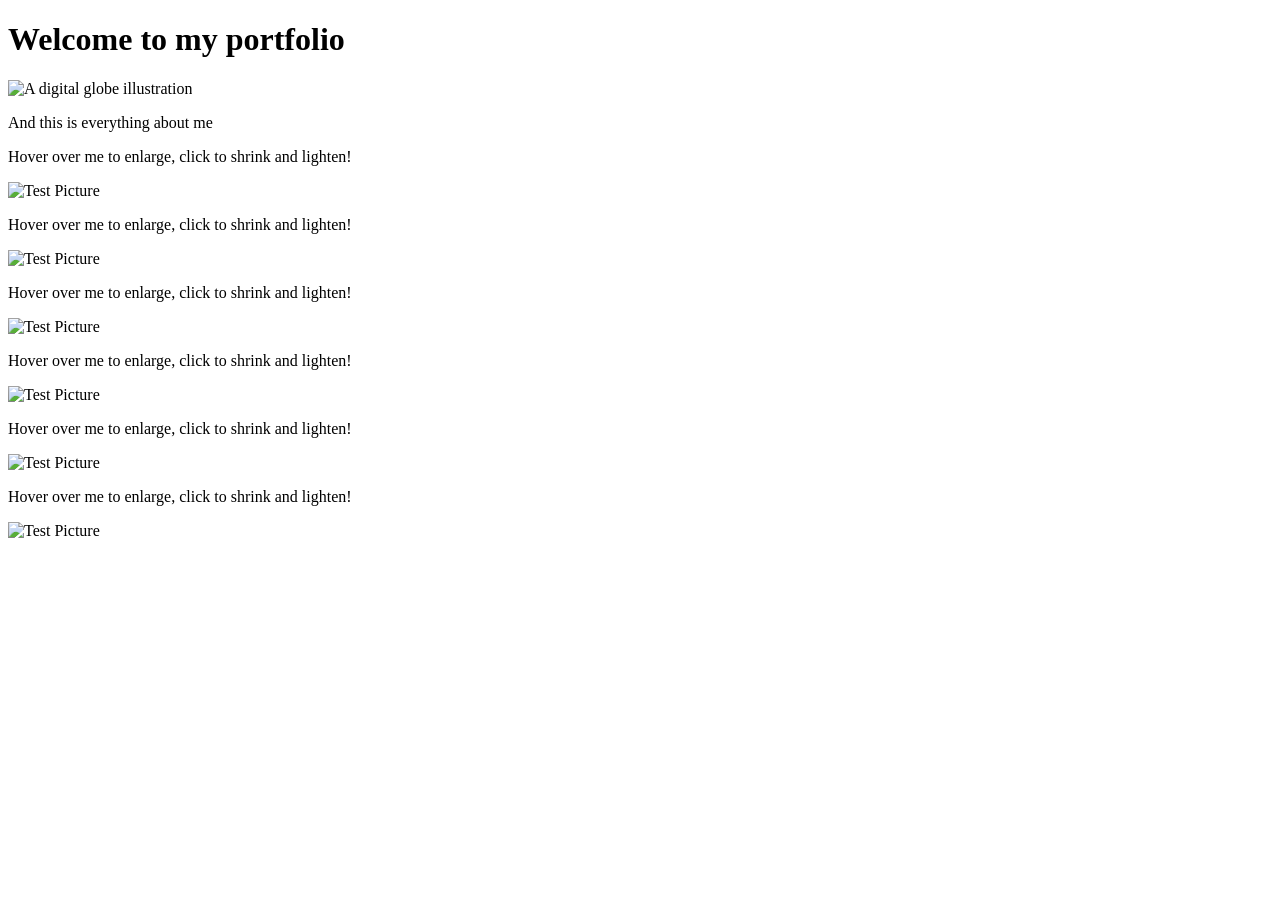
==== Port.html @ 611ca127 "Create Port.html" ====
<!DOCTYPE html>
<html lang="en">
<head>
  <meta charset="UTF-8" />
  <meta name="viewport" content="width=device-width, initial-scale=1.0" />
  <title>My Portfolio</title>
  <link rel="stylesheet" href="style.css" />
  <script src="script.js" defer></script>
</head>
<body>
  <div class="center">
    <h1 class="titleH">Welcome to my portfolio</h1>
    <img src="/Portfolio/globe-png.png" alt="A digital globe illustration" class="globe-img">
    <p class="p1">And this is everything about me</p>

    <div class="container">
      <div class="box" data-link="https://github.com/KamilBCodes/playlist-app">
        <p>Hover over me to enlarge, click to shrink and lighten!</p>
        <img src="testpic.png" alt="Test Picture" class="testpic">
      </div>
      <div class="box" data-link="https://github.com/KamilBCodes/Python-quiz-app">
        <p>Hover over me to enlarge, click to shrink and lighten!</p>
        <img src="testpic.png" alt="Test Picture" class="testpic">
      </div>
      <div class="box" data-link="https://github.com/KamilBCodes/expense-tracker">
        <p>Hover over me to enlarge, click to shrink and lighten!</p>
        <img src="testpic.png" alt="Test Picture" class="testpic">
      </div>
      <div class="box" data-link="https://github.com/KamilBCodes/Weather-app">
        <p>Hover over me to enlarge, click to shrink and lighten!</p>
        <img src="testpic.png" alt="Test Picture" class="testpic">
      </div>
      <div class="box" data-link="https://github.com/KamilBCodes/guessing-game">
        <p>Hover over me to enlarge, click to shrink and lighten!</p>
        <img src="testpic.png" alt="Test Picture" class="testpic">
      </div>
      <div class="box" data-link="https://github.com/KamilBCodes/ATM-machine">
        <p>Hover over me to enlarge, click to shrink and lighten!</p>
        <img src="testpic.png" alt="Test Picture" class="testpic">
      </div>
    </div>
  </div>
</body>
</html>
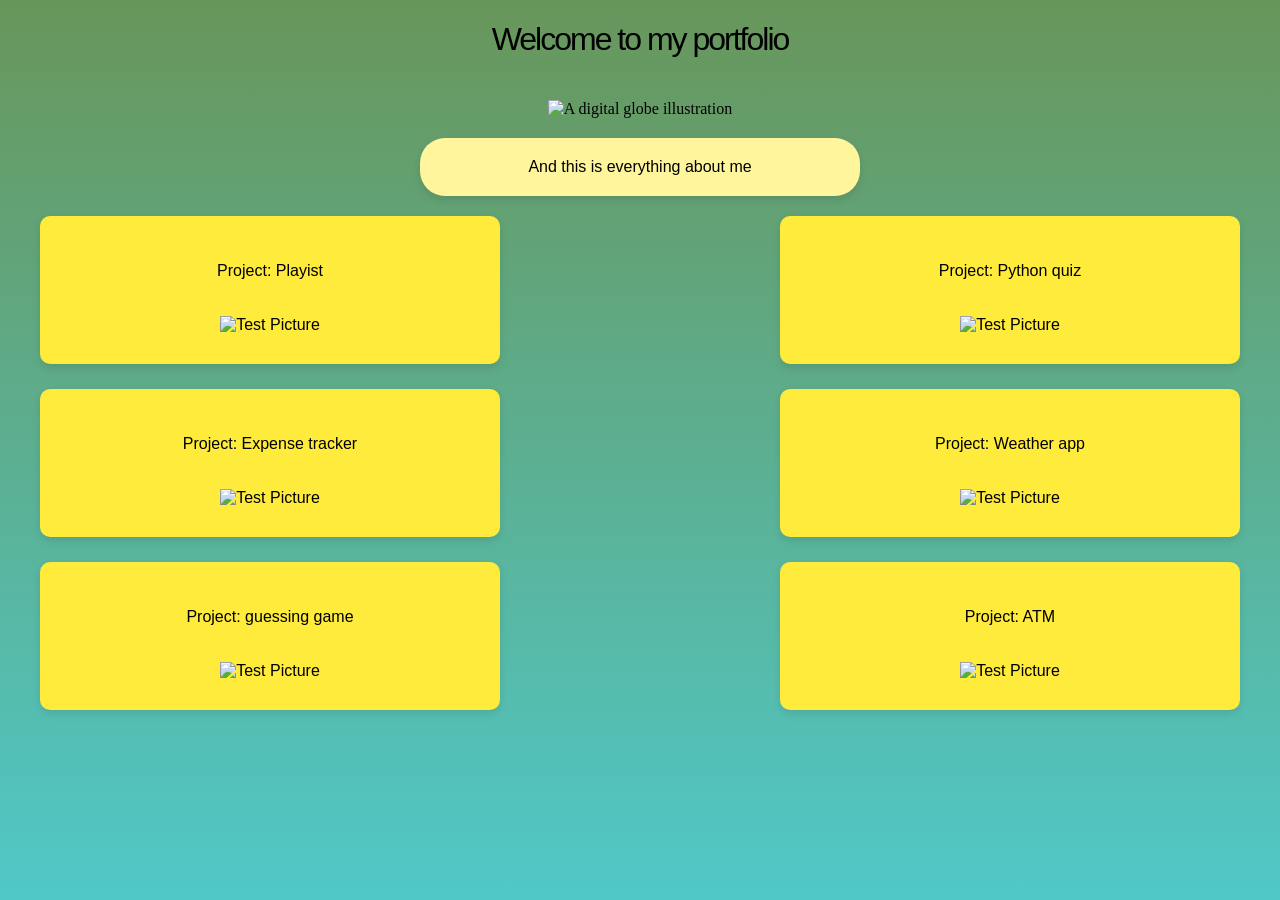
==== commit f58f9479: "Update Port.html" ====
--- a/Port.html
+++ b/Port.html
@@ -15,28 +15,28 @@
 
     <div class="container">
       <div class="box" data-link="https://github.com/KamilBCodes/playlist-app">
-        <p>Hover over me to enlarge, click to shrink and lighten!</p>
-        <img src="testpic.png" alt="Test Picture" class="testpic">
+        <p>Project: Playist</p>
+        <img src="Playlist.png" alt="Test Picture" class="testpic">
       </div>
       <div class="box" data-link="https://github.com/KamilBCodes/Python-quiz-app">
-        <p>Hover over me to enlarge, click to shrink and lighten!</p>
-        <img src="testpic.png" alt="Test Picture" class="testpic">
+        <p>Project: Python quiz</p>
+        <img src="PyQuiz.png" alt="Test Picture" class="testpic">
       </div>
       <div class="box" data-link="https://github.com/KamilBCodes/expense-tracker">
-        <p>Hover over me to enlarge, click to shrink and lighten!</p>
-        <img src="testpic.png" alt="Test Picture" class="testpic">
+        <p>Project: Expense tracker</p>
+        <img src="ExpTacker.png" alt="Test Picture" class="testpic">
       </div>
       <div class="box" data-link="https://github.com/KamilBCodes/Weather-app">
-        <p>Hover over me to enlarge, click to shrink and lighten!</p>
-        <img src="testpic.png" alt="Test Picture" class="testpic">
+        <p>Project: Weather app</p>
+        <img src="WeatherApp.png" alt="Test Picture" class="testpic">
       </div>
       <div class="box" data-link="https://github.com/KamilBCodes/guessing-game">
-        <p>Hover over me to enlarge, click to shrink and lighten!</p>
-        <img src="testpic.png" alt="Test Picture" class="testpic">
+        <p>Project: guessing game</p>
+        <img src="GuessingGame.png" alt="Test Picture" class="testpic">
       </div>
       <div class="box" data-link="https://github.com/KamilBCodes/ATM-machine">
-        <p>Hover over me to enlarge, click to shrink and lighten!</p>
-        <img src="testpic.png" alt="Test Picture" class="testpic">
+        <p>Project: ATM</p>
+        <img src="ATM.png" alt="Test Picture" class="testpic">
       </div>
     </div>
   </div>
--- a/style.css
+++ b/style.css
@@ -0,0 +1,77 @@
+body {
+  display: flex;
+  justify-content: center;
+  align-items: center;
+  background-image: linear-gradient(#68965a, rgb(80, 200, 200));
+  background-repeat: no-repeat;
+  background-attachment: fixed;
+  background-size: cover;
+  height: 100%;
+  margin: 0;
+  flex-direction: column;
+}
+
+.center {
+  text-align: center;
+  max-width: 1200px;
+}
+
+.p1 {
+  background-color: #FFF59D;
+  border-radius: 25px;
+  padding: 20px;
+  box-shadow: 0 4px 8px rgba(0, 0, 0, 0.1);
+  max-width: 400px;
+  margin: 20px auto;
+  font-family: Arial, sans-serif;
+  text-align: center;
+}
+
+.titleH {
+  font-family: 'Gill Sans', 'Gill Sans MT', Calibri, 'Trebuchet MS', sans-serif;
+  font-weight: 300;
+  letter-spacing: -2px;
+}
+
+.globe-img {
+  width: 250px;
+  height: 250px;
+  object-fit: contain;
+  margin-top: 20px;
+}
+
+.container {
+  display: flex;
+  justify-content: space-between;
+  flex-wrap: wrap;
+  gap: 25px;
+  margin-top: 20px;
+}
+
+.box {
+  background-color: #FFEB3B;
+  border-radius: 10px;
+  padding: 30px;
+  box-shadow: 0 4px 8px rgba(0, 0, 0, 0.1);
+  max-width: 400px;
+  width: 100%;
+  transition: transform 0.3s ease, background-color 0.3s ease;
+  font-family: Arial, sans-serif;
+  text-align: center;
+  cursor: pointer;
+}
+
+.box:hover {
+  transform: scale(1.1);
+}
+
+.box:active {
+  transform: scale(0.85);
+  background-color: #FFF59D;
+}
+
+.testpic {
+  margin-top: 20px;
+  max-width: 100%;
+  height: auto;
+}
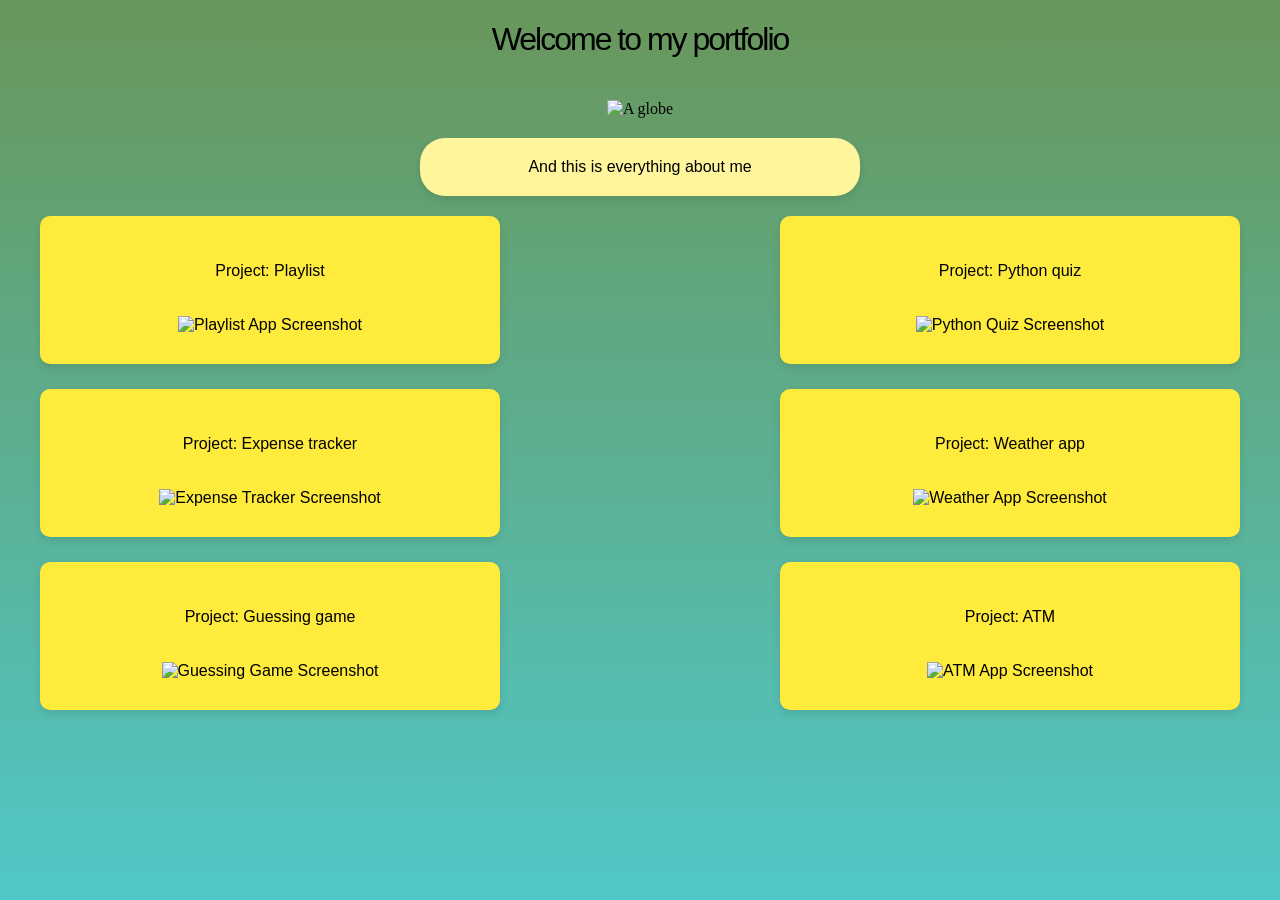
==== commit 123168ca: "Update Port.html" ====
--- a/Port.html
+++ b/Port.html
@@ -10,33 +10,33 @@
 <body>
   <div class="center">
     <h1 class="titleH">Welcome to my portfolio</h1>
-    <img src="/Portfolio/globe-png.png" alt="A digital globe illustration" class="globe-img">
+    <img src="globe-png.png" alt="A globe" class="globe-img">
     <p class="p1">And this is everything about me</p>
 
     <div class="container">
       <div class="box" data-link="https://github.com/KamilBCodes/playlist-app">
-        <p>Project: Playist</p>
-        <img src="Playlist.png" alt="Test Picture" class="testpic">
+        <p>Project: Playlist</p>
+        <img src="Playlist.png" alt="Playlist App Screenshot" class="testpic">
       </div>
       <div class="box" data-link="https://github.com/KamilBCodes/Python-quiz-app">
         <p>Project: Python quiz</p>
-        <img src="PyQuiz.png" alt="Test Picture" class="testpic">
+        <img src="PyQuiz.png" alt="Python Quiz Screenshot" class="testpic">
       </div>
       <div class="box" data-link="https://github.com/KamilBCodes/expense-tracker">
         <p>Project: Expense tracker</p>
-        <img src="ExpTacker.png" alt="Test Picture" class="testpic">
+        <img src="ExpTacker.png" alt="Expense Tracker Screenshot" class="testpic">
       </div>
       <div class="box" data-link="https://github.com/KamilBCodes/Weather-app">
         <p>Project: Weather app</p>
-        <img src="WeatherApp.png" alt="Test Picture" class="testpic">
+        <img src="WeatherApp.png" alt="Weather App Screenshot" class="testpic">
       </div>
       <div class="box" data-link="https://github.com/KamilBCodes/guessing-game">
-        <p>Project: guessing game</p>
-        <img src="GuessingGame.png" alt="Test Picture" class="testpic">
+        <p>Project: Guessing game</p>
+        <img src="GuessingGame.png" alt="Guessing Game Screenshot" class="testpic">
       </div>
       <div class="box" data-link="https://github.com/KamilBCodes/ATM-machine">
         <p>Project: ATM</p>
-        <img src="ATM.png" alt="Test Picture" class="testpic">
+        <img src="ATM.png" alt="ATM App Screenshot" class="testpic">
       </div>
     </div>
   </div>
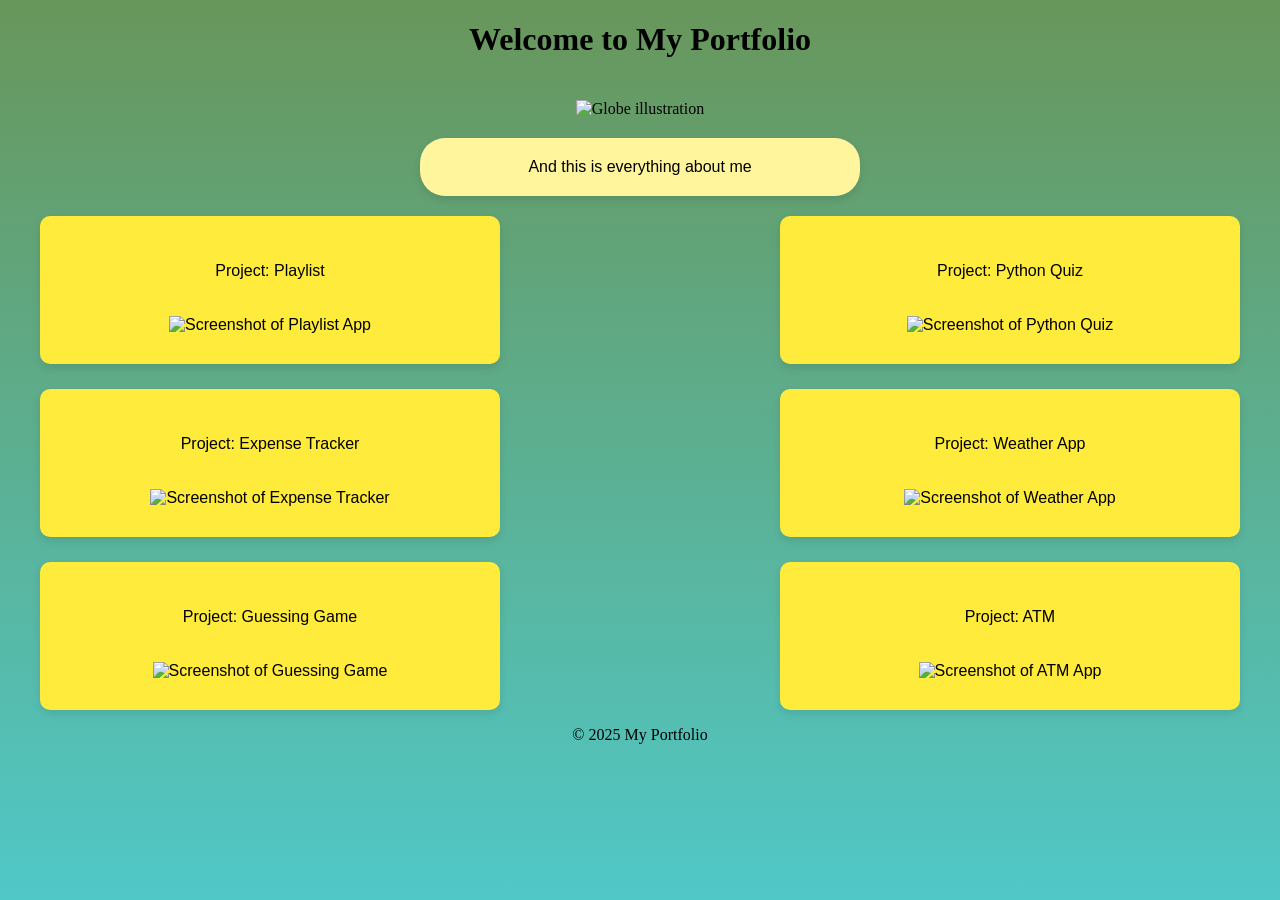
==== commit baf0a4ec: "Update Port.html" ====
--- a/Port.html
+++ b/Port.html
@@ -8,37 +8,44 @@
   <script src="script.js" defer></script>
 </head>
 <body>
-  <div class="center">
-    <h1 class="titleH">Welcome to my portfolio</h1>
-    <img src="globe-png.png" alt="A globe" class="globe-img">
+  <header>
+    <h1>Welcome to My Portfolio</h1>
+  </header>
+  <main class="center">
+    <img src="globe-png.png" alt="Globe illustration" class="globe-img">
     <p class="p1">And this is everything about me</p>
 
-    <div class="container">
-      <div class="box" data-link="https://github.com/KamilBCodes/playlist-app">
-        <p>Project: Playlist</p>
-        <img src="Playlist.png" alt="Playlist App Screenshot" class="testpic">
+    <section class="projects">
+      <div class="container">
+        <div class="box" data-link="https://github.com/KamilBCodes/playlist-app" tabindex="0" role="link">
+          <p>Project: Playlist</p>
+          <img src="Playlist.png" alt="Screenshot of Playlist App" class="testpic">
+        </div>
+        <div class="box" data-link="https://github.com/KamilBCodes/Python-quiz-app" tabindex="0" role="link">
+          <p>Project: Python Quiz</p>
+          <img src="PyQuiz.png" alt="Screenshot of Python Quiz" class="testpic">
+        </div>
+        <div class="box" data-link="https://github.com/KamilBCodes/expense-tracker" tabindex="0" role="link">
+          <p>Project: Expense Tracker</p>
+          <img src="ExpTacker.png" alt="Screenshot of Expense Tracker" class="testpic">
+        </div>
+        <div class="box" data-link="https://github.com/KamilBCodes/Weather-app" tabindex="0" role="link">
+          <p>Project: Weather App</p>
+          <img src="WeatherApp.png" alt="Screenshot of Weather App" class="testpic">
+        </div>
+        <div class="box" data-link="https://github.com/KamilBCodes/guessing-game" tabindex="0" role="link">
+          <p>Project: Guessing Game</p>
+          <img src="GuessingGame.png" alt="Screenshot of Guessing Game" class="testpic">
+        </div>
+        <div class="box" data-link="https://github.com/KamilBCodes/ATM-machine" tabindex="0" role="link">
+          <p>Project: ATM</p>
+          <img src="ATM.png" alt="Screenshot of ATM App" class="testpic">
+        </div>
       </div>
-      <div class="box" data-link="https://github.com/KamilBCodes/Python-quiz-app">
-        <p>Project: Python quiz</p>
-        <img src="PyQuiz.png" alt="Python Quiz Screenshot" class="testpic">
-      </div>
-      <div class="box" data-link="https://github.com/KamilBCodes/expense-tracker">
-        <p>Project: Expense tracker</p>
-        <img src="ExpTacker.png" alt="Expense Tracker Screenshot" class="testpic">
-      </div>
-      <div class="box" data-link="https://github.com/KamilBCodes/Weather-app">
-        <p>Project: Weather app</p>
-        <img src="WeatherApp.png" alt="Weather App Screenshot" class="testpic">
-      </div>
-      <div class="box" data-link="https://github.com/KamilBCodes/guessing-game">
-        <p>Project: Guessing game</p>
-        <img src="GuessingGame.png" alt="Guessing Game Screenshot" class="testpic">
-      </div>
-      <div class="box" data-link="https://github.com/KamilBCodes/ATM-machine">
-        <p>Project: ATM</p>
-        <img src="ATM.png" alt="ATM App Screenshot" class="testpic">
-      </div>
-    </div>
-  </div>
+    </section>
+  </main>
+  <footer>
+    <p>&copy; 2025 My Portfolio</p>
+  </footer>
 </body>
 </html>
